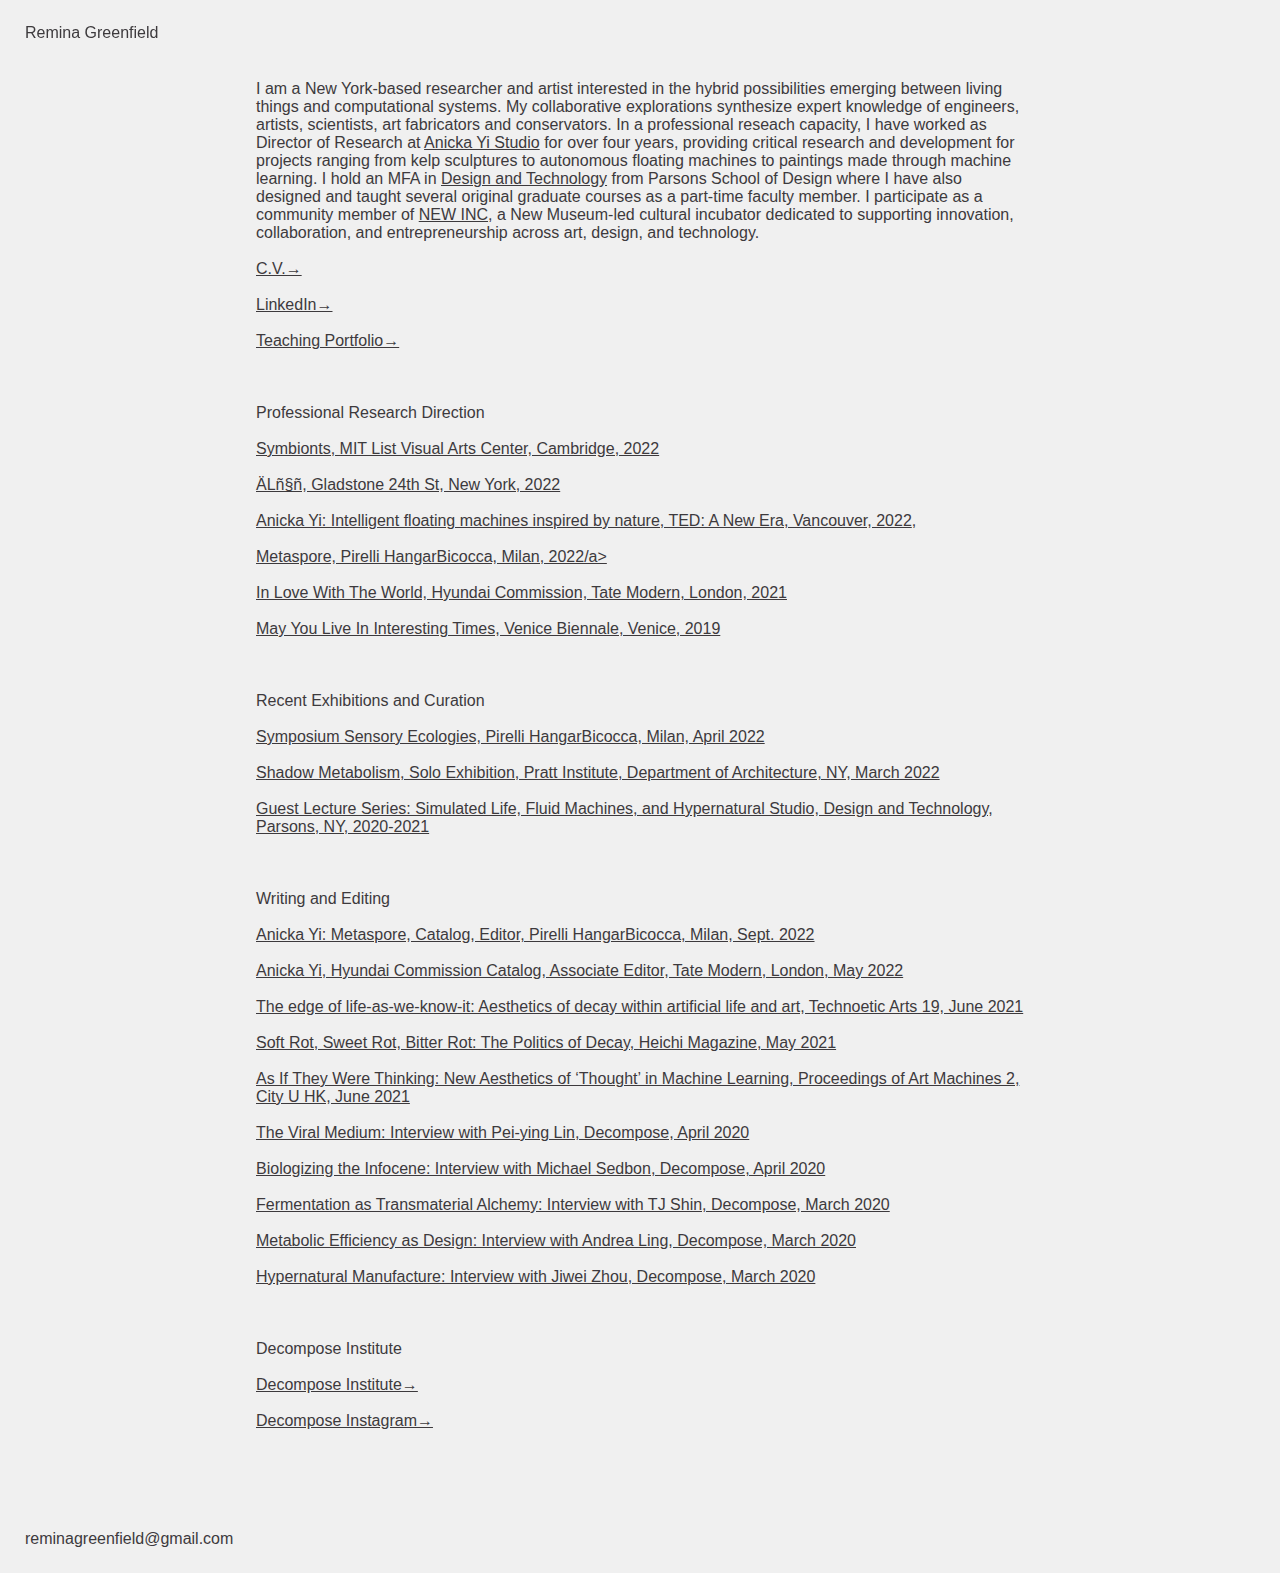
==== index.html @ 623f0298 "Update index.html" ====
<!DOCTYPE html>
<html lang="en">
<head>
    <meta charset="UTF-8">
    <meta http-equiv="X-UA-Compatible" content="IE=edge">
    <meta name="viewport" content="width=device-width, initial-scale=1.0">
    <title>Remina Greenfield</title>
    <link rel="stylesheet" href="main.css">
    <link rel="stylesheet" href="home.css">
</head>
<body>
    <!-- DESKTOP NAV-->
    <nav>
        <ul>
<!--             <li><a href="/">Remina Greenfield</a></li> -->
            <li>Remina Greenfield</li>
            <!-- <li><a href="/">Projects</a></li>
            <li><a href="/">Research</a></li>
            <li><a href="/">Teaching</a></li>
            <li><a href="/">Writing</a></li> -->
        </ul>
    </nav>
    <!-- MOBILE NAV-->
    <nav id="mobile">
        <a href="/">Remina Greenfield</a>
        <!-- <div id="mobile-nav-trigger">
            <div></div>
            <div></div>
            <div></div>
        </div>
        <ul>
            <li><a href="/">Home/About</a></li>
            <li><a href="/">Projects</a></li>
            <li><a href="/">Research</a></li>
            <li><a href="/">Teaching</a></li>
            <li><a href="/">Writing</a></li>
        </ul> -->
    </nav>
    <!-- MAIN PAGE CONTENT-->
    <main>
        <div class="spacer"></div>
        <div>
            <p>
<!--                 <img src="assets/test.png"/> -->
                I am a New York-based researcher and artist interested in the hybrid possibilities emerging between living things and computational systems.
                My collaborative explorations synthesize expert knowledge of engineers, artists, scientists, art fabricators and conservators.
                In a professional reseach capacity, I have worked as Director of Research at <a href="https://www.anickayistudio.biz/">Anicka Yi Studio</a> for over four years, 
                providing critical research and development for projects ranging from kelp sculptures to autonomous floating machines to paintings made through machine learning.
                I hold an MFA in <a href="https://www.newschool.edu/parsons/mfa-design-technology/">Design and Technology</a> from Parsons School of Design where I have also designed and taught several original graduate courses as a part-time faculty member.
                I participate as a community member of <a href="https://www.newinc.org/year-7">NEW INC</a>, a New Museum-led cultural incubator dedicated to supporting innovation, collaboration, and entrepreneurship across art, design, and technology.
                <br><br>
                <a href="https://drive.google.com/file/d/1fj8oD3O3RpC8ng7HRW1y7x3mGQUVHlrK/view?usp=sharing">C.V.→</a>
                <br><br>
                <a href="https://www.linkedin.com/in/reminagreenfield">LinkedIn→</a>
                <br><br>
                <a href="https://docs.google.com/presentation/d/1k0mfNml-UlmFWsrecyf1igrNXs5mOjM-q1LFuvQNvGc/edit?usp=sharing">Teaching Portfolio→</a>
                <br><br>
                <br><br>
                Professional Research Direction
                <br><br>
                <a href="https://listart.mit.edu/exhibitions/symbionts-contemporary-artists-biosphere">Symbionts, MIT List Visual Arts Center, Cambridge, 2022</a>
                <br><br>
                <a href="https://www.gladstonegallery.com/exhibition/10149/aln-n/installation-views">ÄLñ§ñ, Gladstone 24th St, New York, 2022</a>
                <br><br>
                <a href="https://www.ted.com/talks/anicka_yi_intelligent_floating_machines_inspired_by_nature">Anicka Yi: Intelligent floating machines inspired by nature, TED: A New Era, Vancouver, 2022</a>,
                <br><br>
                <a href="https://pirellihangarbicocca.org/en/exhibition/anicka-yi/">Metaspore, Pirelli HangarBicocca, Milan, 2022/a>
                <br><br>
                <a href="https://www.tate.org.uk/whats-on/tate-modern/hyundai-commission-anicka-yi">In Love With The World, Hyundai Commission, Tate Modern, London, 2021</a>
                <br><br>
                <a href="https://www.labiennale.org/en/art/2019/partecipants/anicka-yi">May You Live In Interesting Times, Venice Biennale, Venice, 2019</a>
                <br><br>
                <br><br>
                Recent Exhibitions and Curation
                <br><br>
                <a href="https://pirellihangarbicocca.org/en/event/symposium-sensory-ecologies/">Symposium Sensory Ecologies, Pirelli HangarBicocca, Milan, April 2022</a>
                <br><br>
                <a href="https://architecture.pratt.edu/articles/decompose-shadowmeta-mar22">Shadow Metabolism, Solo Exhibition, Pratt Institute, Department of Architecture, NY, March 2022</a>
                <br><br>
                <a href="https://decompose.institute/EVENTS">Guest Lecture Series: Simulated Life, Fluid Machines, and Hypernatural Studio, Design and Technology, Parsons, NY, 2020-2021</a>
                <br><br>
                <br><br>
                Writing and Editing
                <br><br>
                <a href="https://pirellihangarbicocca.org/en/product/anicka-yi-metaspore/">Anicka Yi: Metaspore, Catalog, Editor, Pirelli HangarBicocca, Milan, Sept. 2022</a>
                <br><br>    
                <a href="https://shop.tate.org.uk/hyundai-commission-2021-anicka-yi/26145.html?cgid=books-view-all">Anicka Yi, Hyundai Commission Catalog, Associate Editor, Tate Modern, London, May 2022</a>
                <br><br>
                <a href="https://drive.google.com/file/d/1HU5JImMCTk8IbO4VjqUMn18c7x_K1qLc/view?usp=sharing">The edge of life-as-we-know-it: Aesthetics of decay within artificial life and art, Technoetic Arts 19, June 2021</a>
                <br><br>
                <a href="http://www.heichimagazine.org/en/articles/627/soft-rot-sweet-rot-bitter-rot-the-politics-of-decay">Soft Rot, Sweet Rot, Bitter Rot: The Politics of Decay, Heichi Magazine, May 2021</a>
                <br><br>
                <a href="https://drive.google.com/file/d/1PDWylxXUHdJ53i1Hz44zgKEFiGNneuW0/view?usp=sharing">As If They Were Thinking: New Aesthetics of ‘Thought’ in Machine Learning, Proceedings of Art Machines 2, City U HK, June 2021</a>
                <br><br>
                <a href="https://decompose.institute/Pei-Ying-Lin-The-Viral-Medium">The Viral Medium: Interview with Pei-ying Lin, Decompose, April 2020</a>
                <br><br>
                <a href="https://decompose.institute/Michael-Sedbon-Biologizing-the-Infocene">Biologizing the Infocene: Interview with Michael Sedbon, Decompose, April 2020</a>
                <br><br>
                <a href="https://decompose.institute/Tiffany-Jaeyeon-Shin-Fermentation-as-Transmaterial-Alchemy">Fermentation as Transmaterial Alchemy: Interview with TJ Shin, Decompose, March 2020</a>
                <br><br>
                <a href="https://decompose.institute/Andrea-Ling-Metabolic-Efficiency-as-Design">Metabolic Efficiency as Design: Interview with Andrea Ling, Decompose, March 2020</a>
                <br><br>
                <a href="https://decompose.institute/Jiwei-Zhou-Hypernatural-Manufacture">Hypernatural Manufacture: Interview with Jiwei Zhou, Decompose, March 2020</a>
                <br><br>
                <br><br>    
                Decompose Institute
                <br><br>
                <a href="https://decompose.institute/">Decompose Institute→</a>
                <br><br>
                <a href="https://www.instagram.com/decompose.institute/">Decompose Instagram→</a> <br>
<!--                 <img src="assets/test.png"/>  -->     
            </p> 
            <div class="two-column">
<!--                 <img src="assets/test.png"/>  -->
<!--                 <img src="assets/test.png"/>  -->
            </div>     
        </div>
    </main>
    <!-- FOOTER -->
    <footer>reminagreenfield@gmail.com</footer>
    <!-- JAVASCRIPT FOR MOBILE NAV -->
    <script>
        document.getElementById("mobile-nav-trigger").addEventListener("click", function(){
            if(this.closest("#mobile").classList.contains('open')){
                this.closest("#mobile").classList.remove('open');
            }else{
                this.closest("#mobile").classList.add('open');
            }
        })
    </script>
</body>
</html>
---- main.css ----
body{
    margin:0;
    font-family:Verdana, Geneva, Tahoma, sans-serif;
    background-color: #F0F0F0;
    color: #3D3A3D;
    font-size: 16px;
}

a:link, a,a:visited{
    color:inherit
}
a:hover{
    font-style: italic;
}

/* Navigation */

nav{
    position: fixed;
    display: block;
    top:0;
    left:0;
    padding: 8px 25px;
    width: 15%;
}
nav ul{
    padding-left:0;
    list-style:none;
}
nav a{
    color:inherit;
    text-decoration: none;
}
nav li.em{
    font-style: italic;
}
nav li{
    margin-bottom:10px;
}
nav li:first-child{
    margin-bottom:35px;
}
nav#mobile{
    display: none;
}
/* footer */
footer{
    margin-top:100px;
    margin-left:25px;
    margin-bottom:25px;
    width:15%;
}
/* Content */

main{
    display: flex;
    min-height:calc(100vh - 250px);
    margin:0;
    width: 100%;
    margin-top:80px;
}
main > div:first-child{
    flex-basis: 15%; 
}

main > div:nth-child(2){
    flex-basis: 15%;
}
main > div:nth-child(2) ul{
    padding:0;
    list-style: none;
    margin:0;
}
main > div:nth-child(2) ul li{ 
    margin-bottom:10px;
}
main > div:last-child{
    padding-right: 25px;
    padding-left:25px;
    flex-basis: 70%;
    padding-left:5%;
}
main > div > *:first-child{
    margin-top:0;
}

img{
    width: 100%;
    margin: 0;
    margin-top:25px;
}
p{
    margin-top:25px;
    margin-bottom:0;
}

.two-column{
    display: flex;   
    justify-content: space-between;
}
.two-column > *{
    width: calc(50% - 25px);
}

/*************************/
/* MOBILE/TABLET STYLING */
/*************************/
@keyframes mold {
    0%{
        transform:scale(1);
    }
    50%{
        transform:scale(1.2);
    }
    100%{
        transform:scale(1);
    }
}

@media(max-width:900px){
    body{
        font-size: 18px;
    }
    main{
        flex-direction: column;
        margin-top:50px;
    }
    main > div{
        margin:0 10px;
    }
    main > div:last-child{
        padding:0;
    }
    /* Navigation */
    nav{
        display: none;
    }
    nav#mobile{
        display: flex;
        background-color: #f0f0f0;
        padding: 10px 10px;
        width: calc(100% - 0px);
        justify-content: space-between;
    }
    nav#mobile ul{
        display: none;
    }
    #mobile-nav-trigger{
        position: relative;
        z-index: 9;
    }
    #mobile-nav-trigger >div{
        position: absolute;
        width: 35px;
        animation-duration: 2.8s;
        mix-blend-mode: lighten;
        animation-name: mold;
        animation-iteration-count: infinite;
        height:35px;
        background-color: #f0f0f0;
        border:1px solid #3D3A3D;
        border-radius: 100%;
        z-index: 9;

    }
    
    #mobile-nav-trigger >div:first-child{
        top: 8px;
        left:15px;
        width: 30px;
        animation-duration: 3s;
        height:30px;
    }
    #mobile-nav-trigger >div:last-child{
        top: -5px;
        left:24px;
        width: 20px;
        height:20px;
        animation-duration: 3.5s;
    }
    nav#mobile.open ul{
        display: block;
        position: fixed;
        left:0;
        width: 100%;
        padding-top: 50px;
        padding-left:25px;
        padding-bottom:25px;
        background-color: #f0f0f0;
    }
    nav#mobile.open ul li, nav#mobile.open ul li:first-child{
        margin-bottom: 20px;
    }
    /* MAIN CONTENT */
    img{
        margin-top:10px;
    }

    .two-column > *{
        width: calc(50% - 10px);
    }
    /* FOOTER */
    footer{
        margin-left:10px;
        margin-bottom:10px;
    }
}
---- home.css ----
main > div:last-child{
    flex-basis: 60%;
}
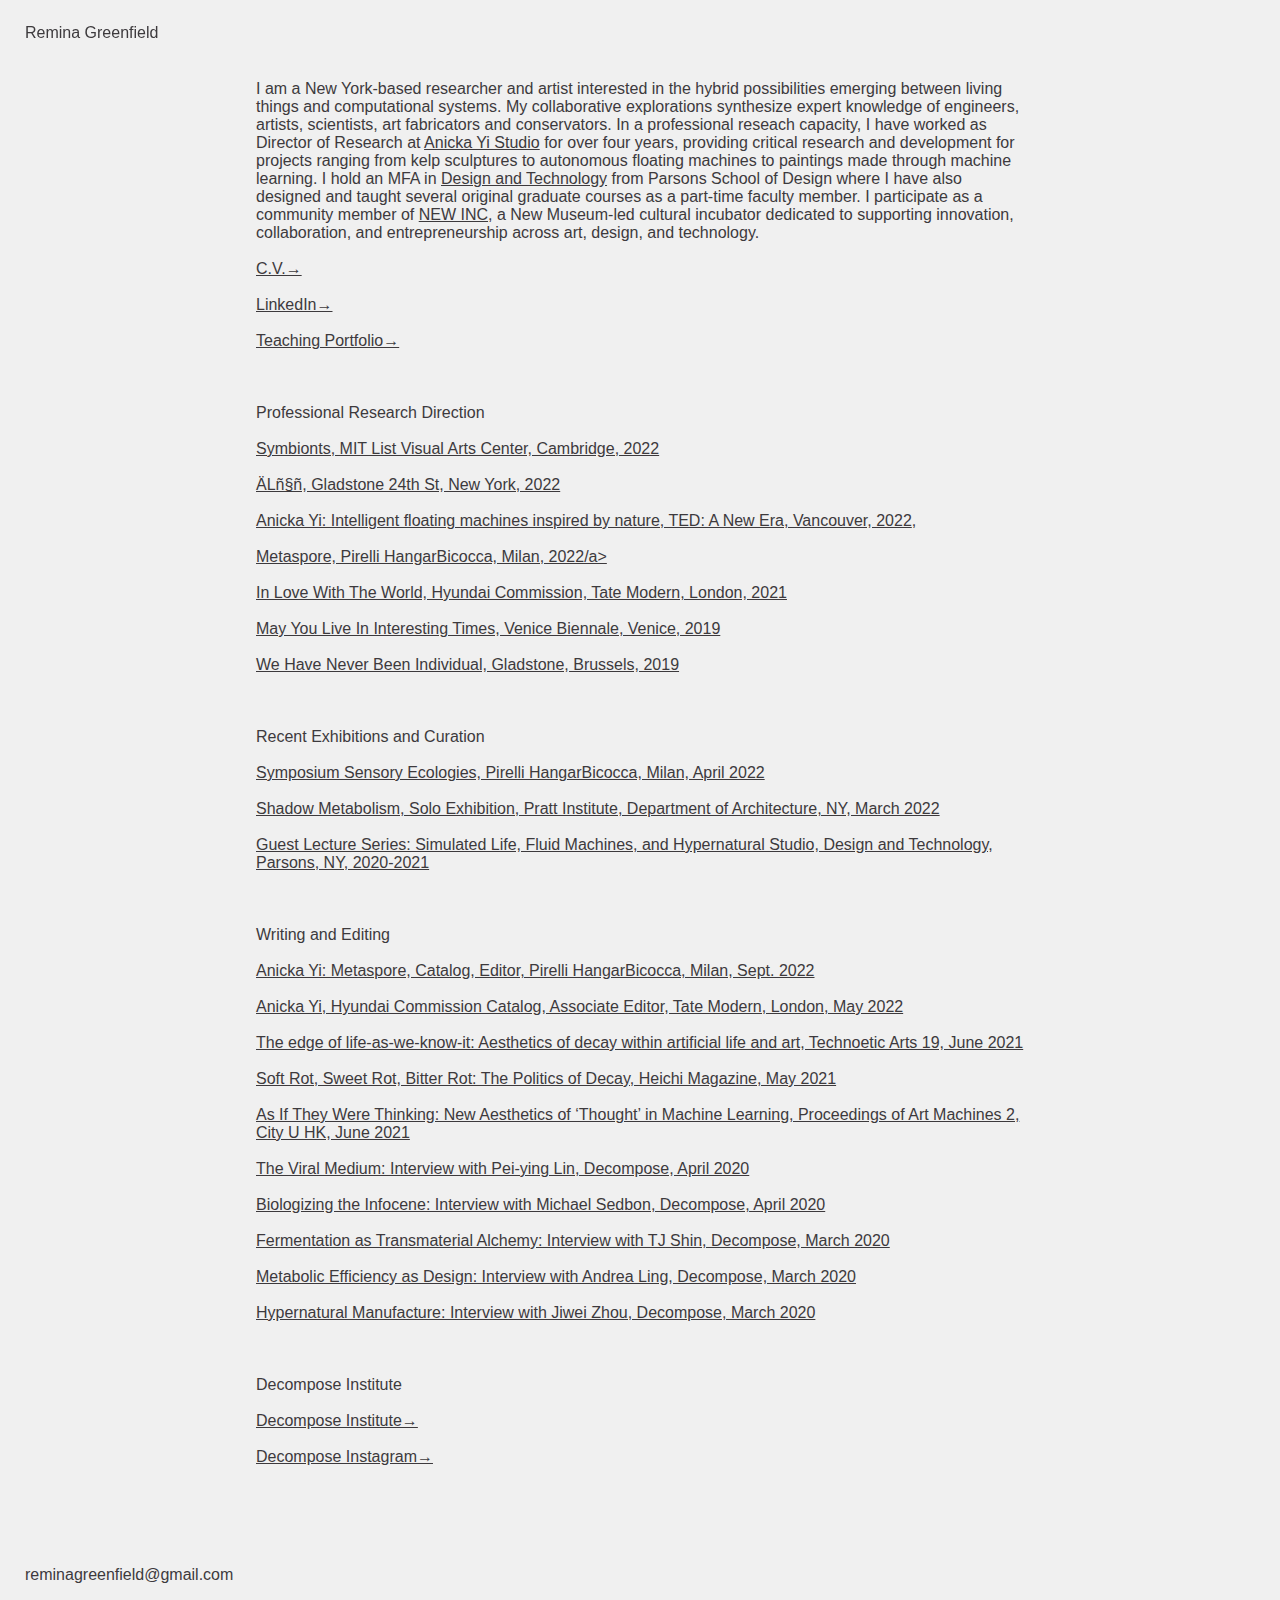
==== commit e94bae5b: "Update index.html" ====
--- a/index.html
+++ b/index.html
@@ -70,6 +70,8 @@
                 <br><br>
                 <a href="https://www.labiennale.org/en/art/2019/partecipants/anicka-yi">May You Live In Interesting Times, Venice Biennale, Venice, 2019</a>
                 <br><br>
+                <a href="https://www.gladstonegallery.com/exhibition/320/we-have-never-been-individual/installation-views">We Have Never Been Individual, Gladstone, Brussels, 2019</a>    
+                <br><br>
                 <br><br>
                 Recent Exhibitions and Curation
                 <br><br>
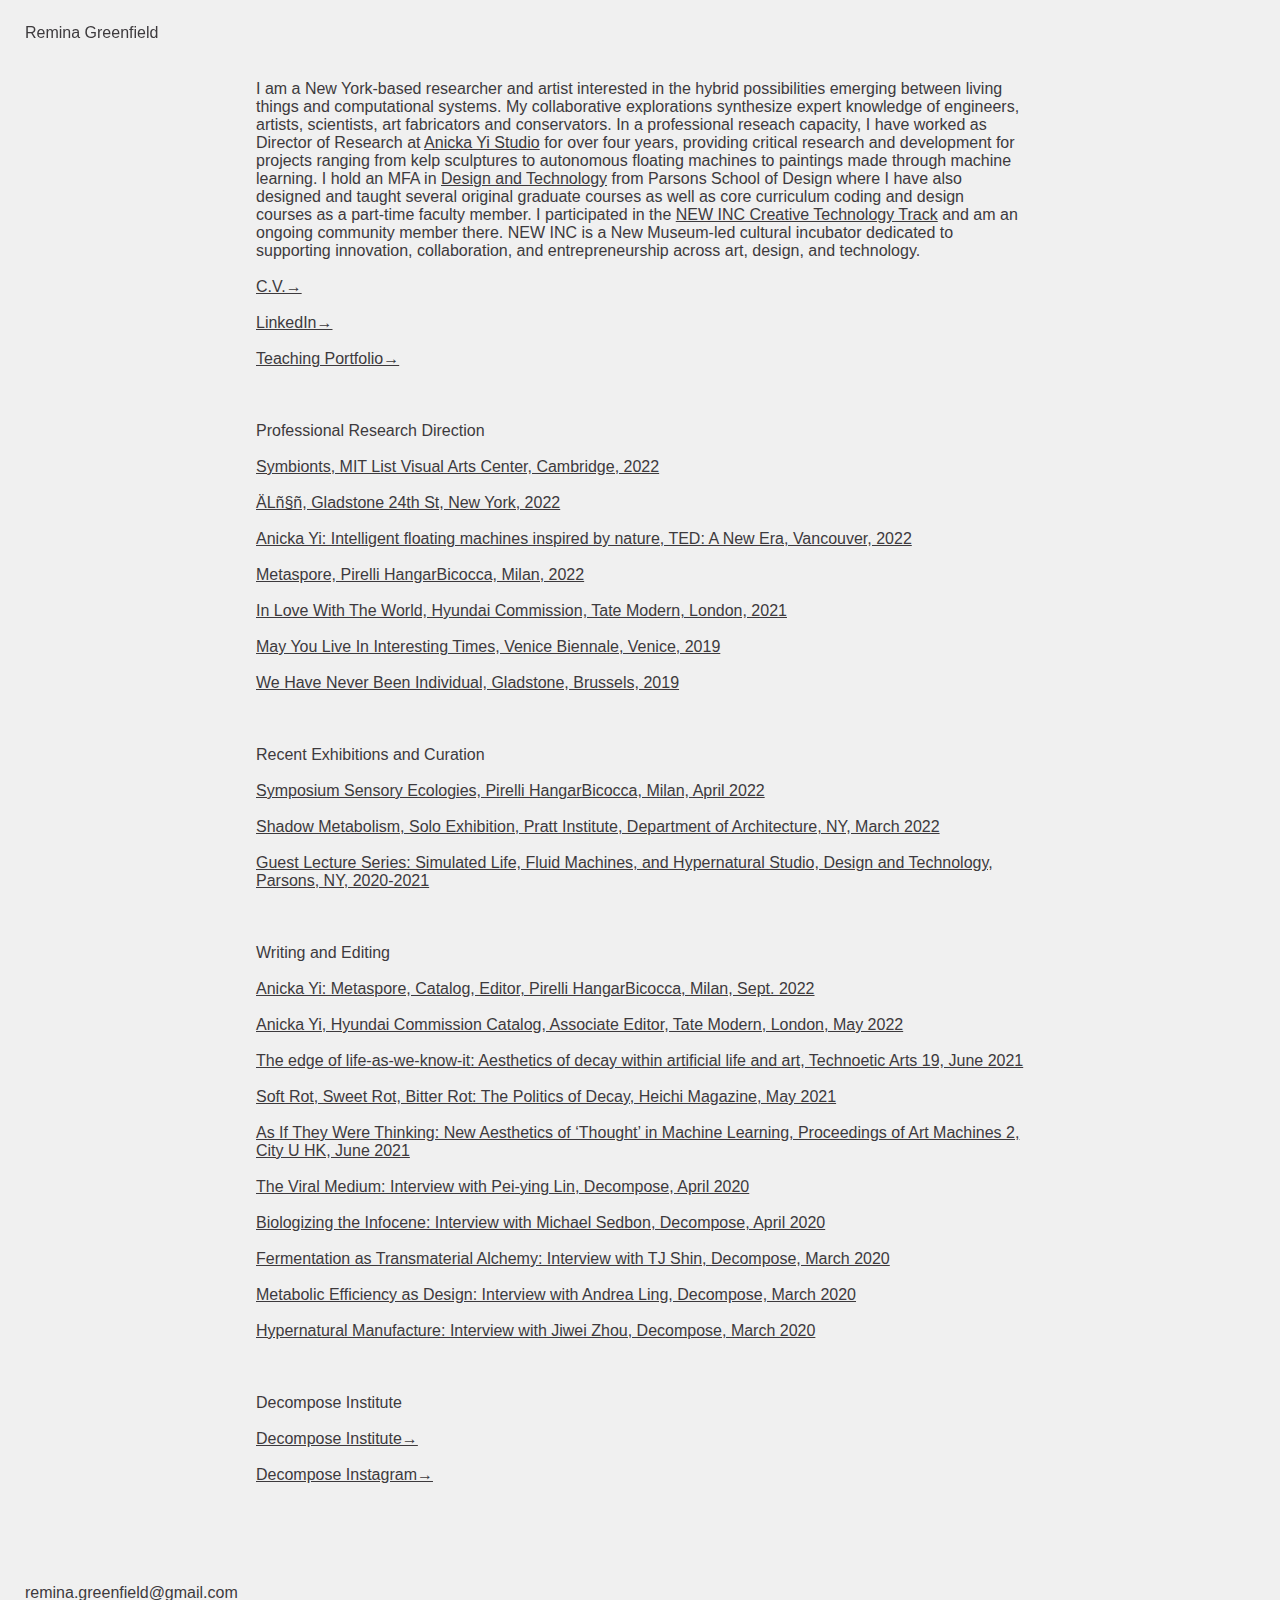
==== commit a642e970: "Fix anchor tag" ====
--- a/index.html
+++ b/index.html
@@ -8,7 +8,7 @@
     <link rel="stylesheet" href="main.css">
     <link rel="stylesheet" href="home.css">
 </head>
-<body>
+<body id="home">
     <!-- DESKTOP NAV-->
     <nav>
         <ul>
@@ -21,6 +21,7 @@
         </ul>
     </nav>
     <!-- MOBILE NAV-->
+
     <nav id="mobile">
         <a href="/">Remina Greenfield</a>
         <!-- <div id="mobile-nav-trigger">
@@ -46,8 +47,8 @@
                 My collaborative explorations synthesize expert knowledge of engineers, artists, scientists, art fabricators and conservators.
                 In a professional reseach capacity, I have worked as Director of Research at <a href="https://www.anickayistudio.biz/">Anicka Yi Studio</a> for over four years, 
                 providing critical research and development for projects ranging from kelp sculptures to autonomous floating machines to paintings made through machine learning.
-                I hold an MFA in <a href="https://www.newschool.edu/parsons/mfa-design-technology/">Design and Technology</a> from Parsons School of Design where I have also designed and taught several original graduate courses as a part-time faculty member.
-                I participate as a community member of <a href="https://www.newinc.org/year-7">NEW INC</a>, a New Museum-led cultural incubator dedicated to supporting innovation, collaboration, and entrepreneurship across art, design, and technology.
+                I hold an MFA in <a href="https://www.newschool.edu/parsons/mfa-design-technology/">Design and Technology</a> from Parsons School of Design where I have also designed and taught several original graduate courses as well as core curriculum coding and design courses as a part-time faculty member.
+                I participated in the <a href="https://www.newinc.org/year-7">NEW INC Creative Technology Track</a> and am an ongoing community member there. NEW INC is a New Museum-led cultural incubator dedicated to supporting innovation, collaboration, and entrepreneurship across art, design, and technology.
                 <br><br>
                 <a href="https://drive.google.com/file/d/1fj8oD3O3RpC8ng7HRW1y7x3mGQUVHlrK/view?usp=sharing">C.V.→</a>
                 <br><br>
@@ -62,9 +63,9 @@
                 <br><br>
                 <a href="https://www.gladstonegallery.com/exhibition/10149/aln-n/installation-views">ÄLñ§ñ, Gladstone 24th St, New York, 2022</a>
                 <br><br>
-                <a href="https://www.ted.com/talks/anicka_yi_intelligent_floating_machines_inspired_by_nature">Anicka Yi: Intelligent floating machines inspired by nature, TED: A New Era, Vancouver, 2022</a>,
+                <a href="https://www.ted.com/talks/anicka_yi_intelligent_floating_machines_inspired_by_nature">Anicka Yi: Intelligent floating machines inspired by nature, TED: A New Era, Vancouver, 2022</a>
                 <br><br>
-                <a href="https://pirellihangarbicocca.org/en/exhibition/anicka-yi/">Metaspore, Pirelli HangarBicocca, Milan, 2022/a>
+                <a href="https://pirellihangarbicocca.org/en/exhibition/anicka-yi/">Metaspore, Pirelli HangarBicocca, Milan, 2022</a>
                 <br><br>
                 <a href="https://www.tate.org.uk/whats-on/tate-modern/hyundai-commission-anicka-yi">In Love With The World, Hyundai Commission, Tate Modern, London, 2021</a>
                 <br><br>
@@ -119,16 +120,14 @@
         </div>
     </main>
     <!-- FOOTER -->
-    <footer>reminagreenfield@gmail.com</footer>
-    <!-- JAVASCRIPT FOR MOBILE NAV -->
-    <script>
-        document.getElementById("mobile-nav-trigger").addEventListener("click", function(){
-            if(this.closest("#mobile").classList.contains('open')){
-                this.closest("#mobile").classList.remove('open');
-            }else{
-                this.closest("#mobile").classList.add('open');
-            }
-        })
-    </script>
+    <footer>remina.greenfield@gmail.com</footer>
+    <!-- mold container -->
+    <div id="petri"></div>
+     <!-- JAVASCRIPT FOR MOBILE NAV -->
+     <script src="./nav.js"></script>
+     <!-- P5 LIBRARY -->
+     <script src="./p5.min.js"></script>
+     <!-- MOLD -->
+     <script src="./mold.js"></script>
 </body>
 </html>
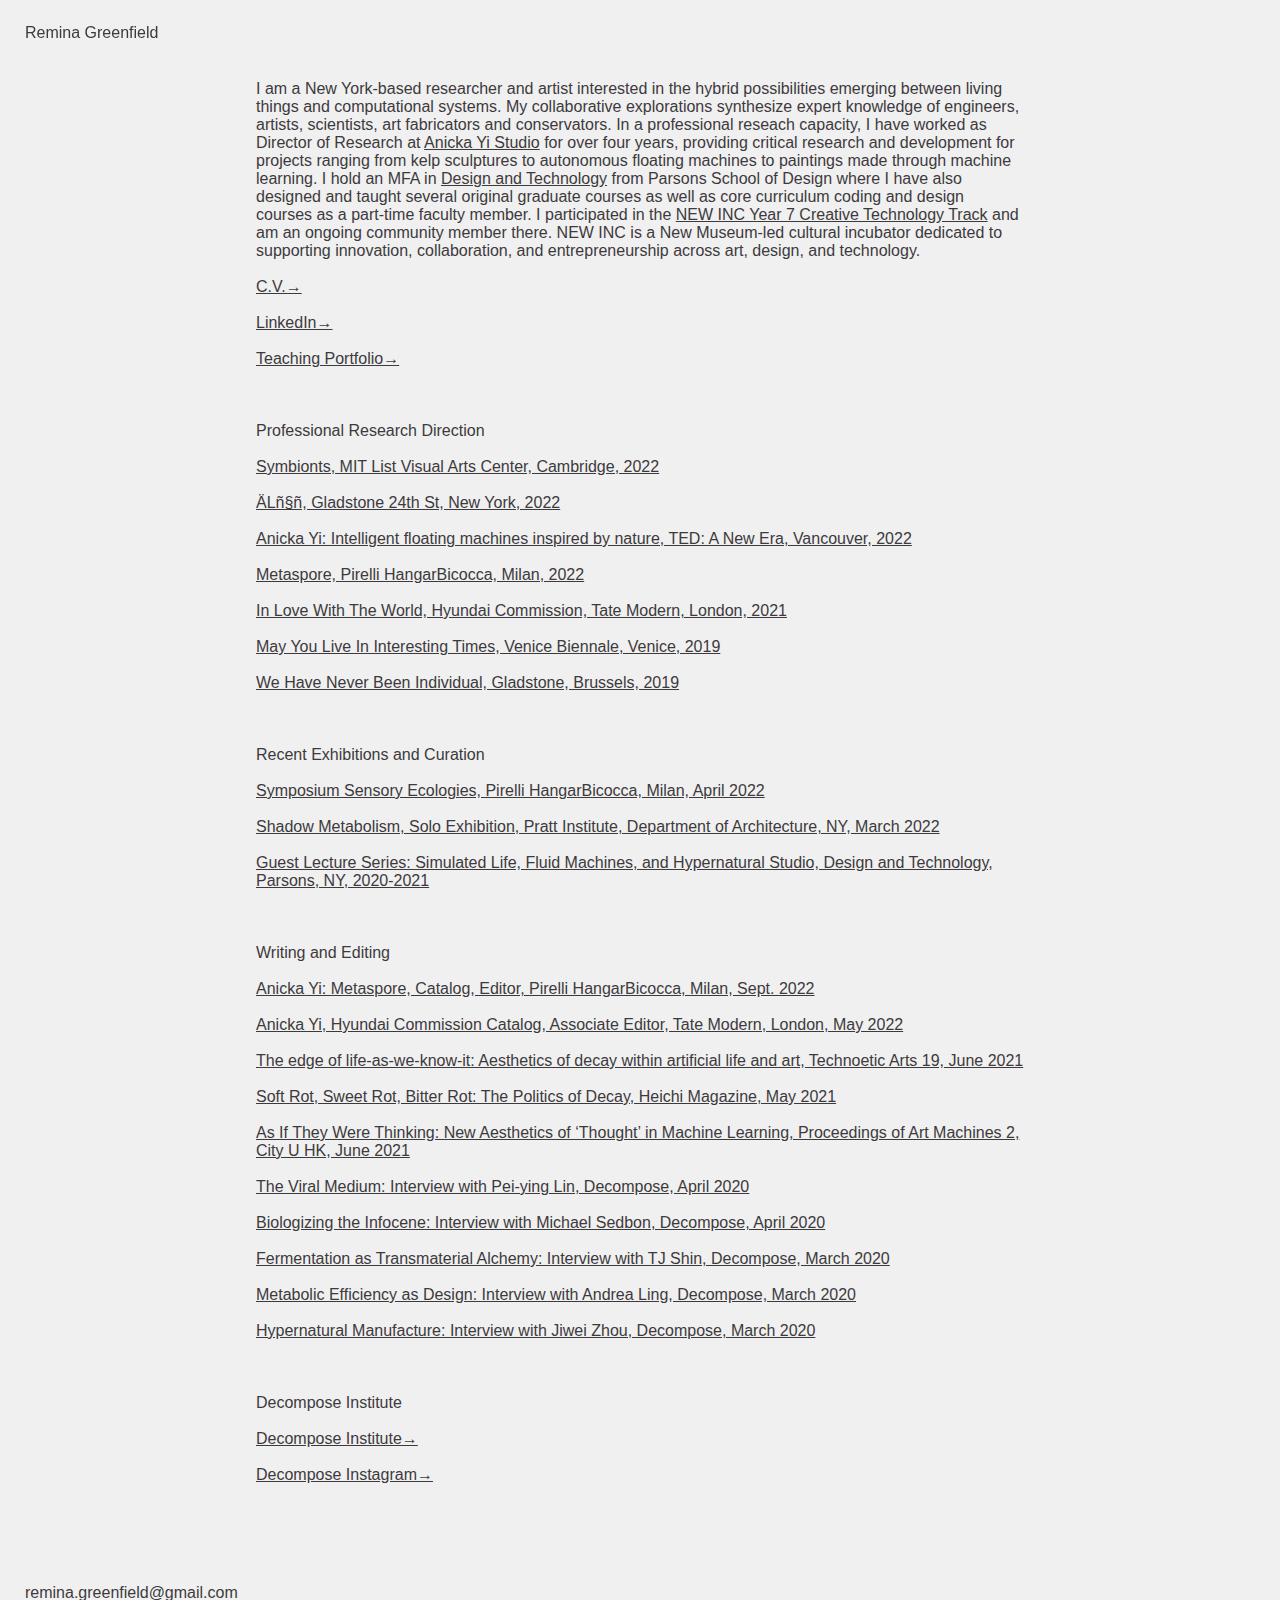
==== commit 2fca72de: "Update index.html" ====
--- a/index.html
+++ b/index.html
@@ -48,7 +48,7 @@
                 In a professional reseach capacity, I have worked as Director of Research at <a href="https://www.anickayistudio.biz/">Anicka Yi Studio</a> for over four years, 
                 providing critical research and development for projects ranging from kelp sculptures to autonomous floating machines to paintings made through machine learning.
                 I hold an MFA in <a href="https://www.newschool.edu/parsons/mfa-design-technology/">Design and Technology</a> from Parsons School of Design where I have also designed and taught several original graduate courses as well as core curriculum coding and design courses as a part-time faculty member.
-                I participated in the <a href="https://www.newinc.org/year-7">NEW INC Creative Technology Track</a> and am an ongoing community member there. NEW INC is a New Museum-led cultural incubator dedicated to supporting innovation, collaboration, and entrepreneurship across art, design, and technology.
+                I participated in the <a href="https://www.newinc.org/year-7">NEW INC Year 7 Creative Technology Track</a> and am an ongoing community member there. NEW INC is a New Museum-led cultural incubator dedicated to supporting innovation, collaboration, and entrepreneurship across art, design, and technology.
                 <br><br>
                 <a href="https://drive.google.com/file/d/1fj8oD3O3RpC8ng7HRW1y7x3mGQUVHlrK/view?usp=sharing">C.V.→</a>
                 <br><br>
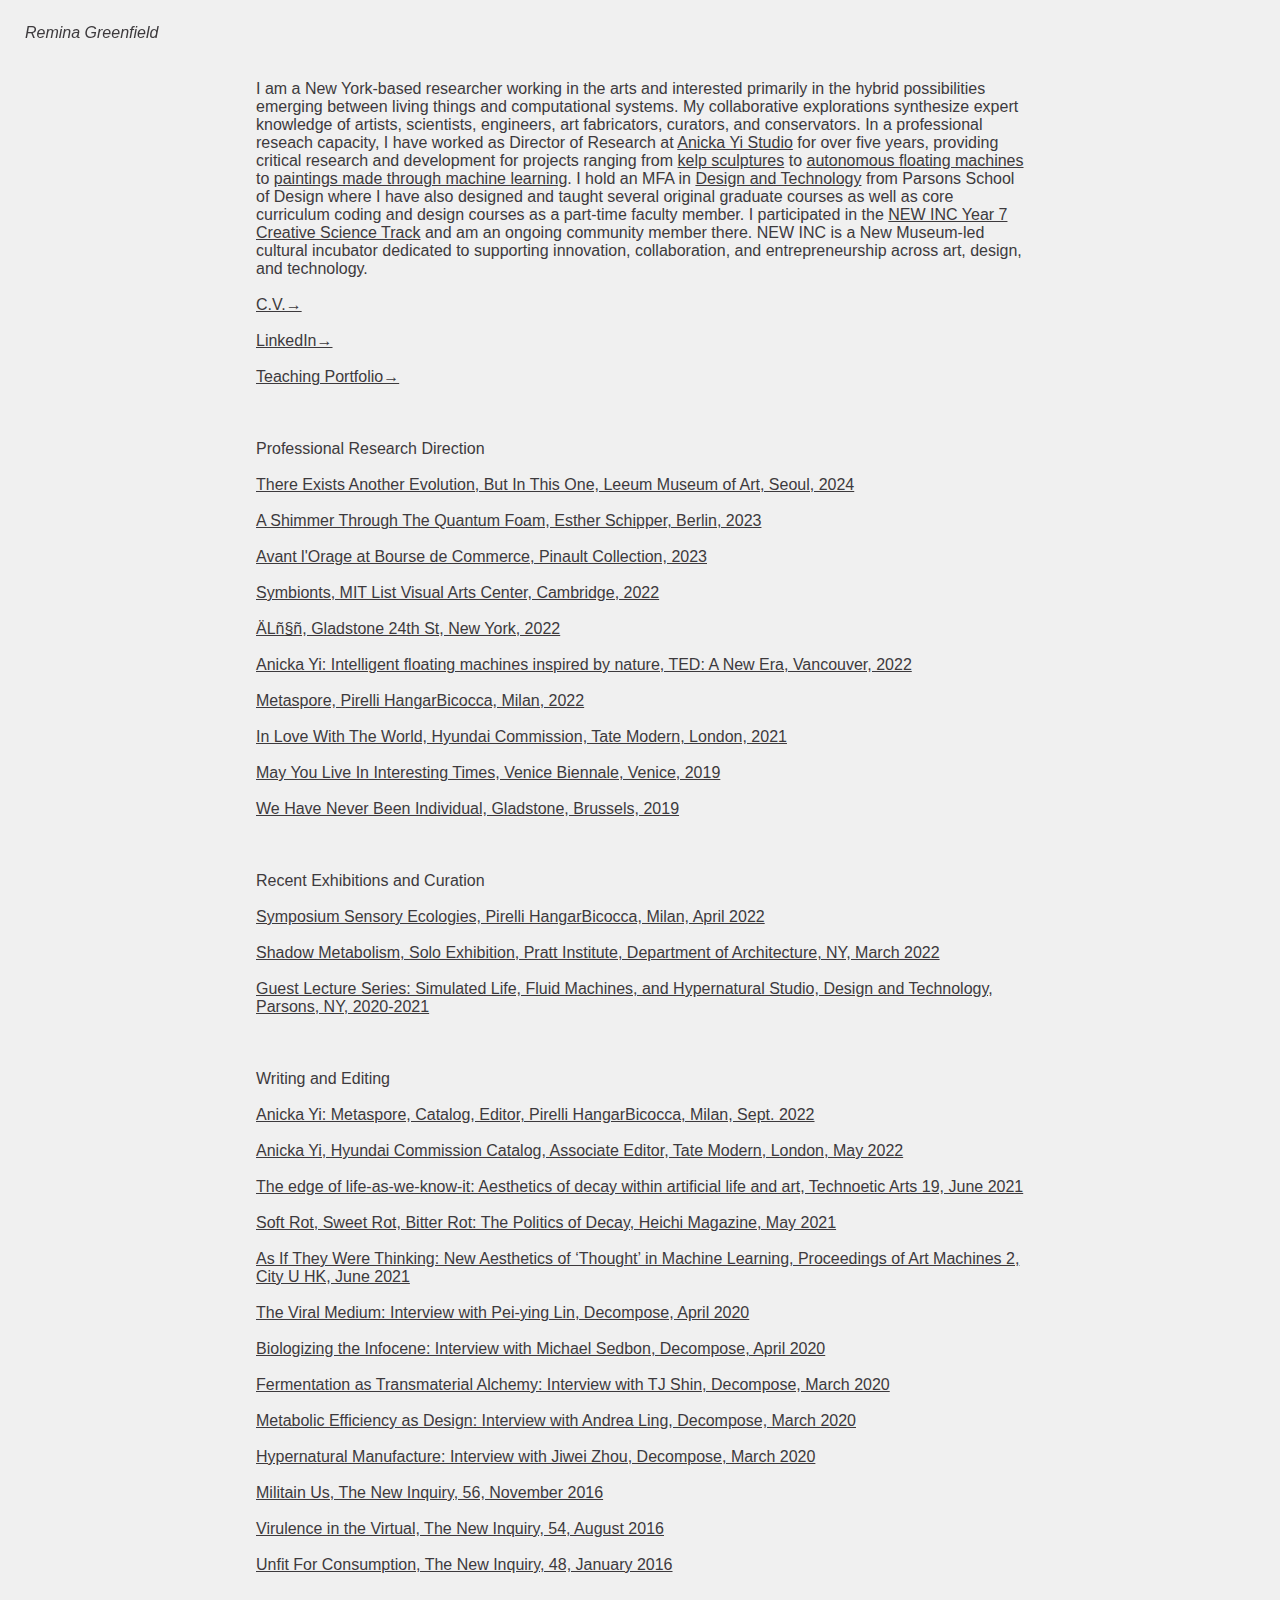
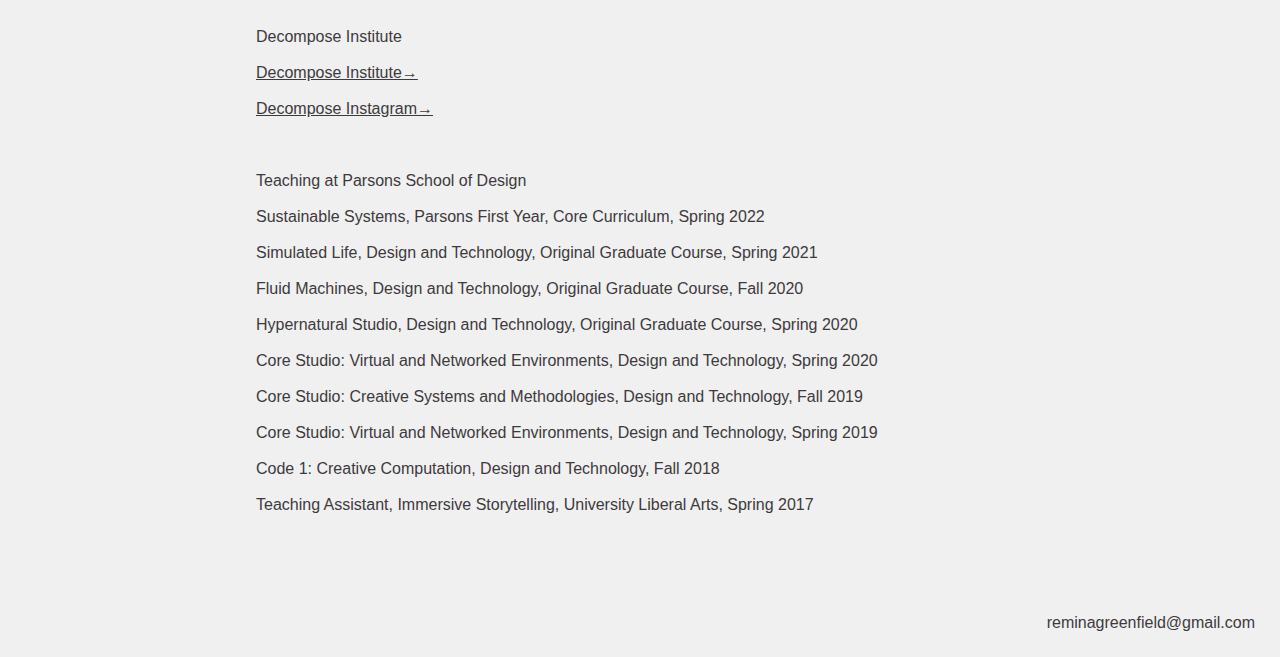
==== commit d7f56676: "Fix spacing on index" ====
--- a/index.html
+++ b/index.html
@@ -6,14 +6,13 @@
     <meta name="viewport" content="width=device-width, initial-scale=1.0">
     <title>Remina Greenfield</title>
     <link rel="stylesheet" href="main.css">
-    <link rel="stylesheet" href="home.css">
 </head>
 <body id="home">
     <!-- DESKTOP NAV-->
     <nav>
         <ul>
 <!--             <li><a href="/">Remina Greenfield</a></li> -->
-            <li>Remina Greenfield</li>
+            <li class="em">Remina Greenfield</li>
             <!-- <li><a href="/">Projects</a></li>
             <li><a href="/">Research</a></li>
             <li><a href="/">Teaching</a></li>
@@ -43,12 +42,12 @@
         <div>
             <p>
 <!--                 <img src="assets/test.png"/> -->
-                I am a New York-based researcher and artist interested in the hybrid possibilities emerging between living things and computational systems.
-                My collaborative explorations synthesize expert knowledge of engineers, artists, scientists, art fabricators and conservators.
-                In a professional reseach capacity, I have worked as Director of Research at <a href="https://www.anickayistudio.biz/">Anicka Yi Studio</a> for over four years, 
-                providing critical research and development for projects ranging from kelp sculptures to autonomous floating machines to paintings made through machine learning.
+                I am a New York-based researcher working in the arts and interested primarily in the hybrid possibilities emerging between living things and computational systems.
+                My collaborative explorations synthesize expert knowledge of artists, scientists, engineers, art fabricators, curators, and conservators.
+                In a professional reseach capacity, I have worked as Director of Research at <a href="https://www.anickayistudio.biz/">Anicka Yi Studio</a> for over five years, 
+                providing critical research and development for projects ranging from <a href="https://www.labiennale.org/en/art/2019/partecipants/anicka-yi">kelp sculptures</a> to <a href="https://www.tate.org.uk/whats-on/tate-modern/hyundai-commission-anicka-yi">autonomous floating machines</a> to <a href="https://www.gladstonegallery.com/exhibition/10149/aln-n/installation-views">paintings made through machine learning</a>.
                 I hold an MFA in <a href="https://www.newschool.edu/parsons/mfa-design-technology/">Design and Technology</a> from Parsons School of Design where I have also designed and taught several original graduate courses as well as core curriculum coding and design courses as a part-time faculty member.
-                I participated in the <a href="https://www.newinc.org/year-7">NEW INC Year 7 Creative Technology Track</a> and am an ongoing community member there. NEW INC is a New Museum-led cultural incubator dedicated to supporting innovation, collaboration, and entrepreneurship across art, design, and technology.
+                I participated in the <a href="https://www.newinc.org/year-7">NEW INC Year 7 Creative Science Track</a> and am an ongoing community member there. NEW INC is a New Museum-led cultural incubator dedicated to supporting innovation, collaboration, and entrepreneurship across art, design, and technology.
                 <br><br>
                 <a href="https://drive.google.com/file/d/1fj8oD3O3RpC8ng7HRW1y7x3mGQUVHlrK/view?usp=sharing">C.V.→</a>
                 <br><br>
@@ -58,6 +57,12 @@
                 <br><br>
                 <br><br>
                 Professional Research Direction
+                <br><br>
+                <a href="https://www.youtube.com/watch?v=0Fjt8I14xeI&t=1s&ab_channel=%EB%A6%AC%EC%9B%80%EB%AF%B8%EC%88%A0%EA%B4%80">There Exists Another Evolution, But In This One, Leeum Museum of Art, Seoul, 2024</a>
+                <br><br>
+                <a href="https://www.estherschipper.com/exhibitions/1221-a-shimmer-through-the-quantum-foam-anicka-yi/">A Shimmer Through The Quantum Foam, Esther Schipper, Berlin, 2023</a>
+                <br><br>
+                <a href="https://www.pinaultcollection.com/en/boursedecommerce/avant-lorage">Avant l'Orage at Bourse de Commerce, Pinault Collection, 2023</a>
                 <br><br>
                 <a href="https://listart.mit.edu/exhibitions/symbionts-contemporary-artists-biosphere">Symbionts, MIT List Visual Arts Center, Cambridge, 2022</a>
                 <br><br>
@@ -105,12 +110,39 @@
                 <br><br>
                 <a href="https://decompose.institute/Jiwei-Zhou-Hypernatural-Manufacture">Hypernatural Manufacture: Interview with Jiwei Zhou, Decompose, March 2020</a>
                 <br><br>
-                <br><br>    
+                <a href="https://thenewinquiry.com/militain-us/">Militain Us, The New Inquiry, 56, November 2016</a>
+                <br><br>
+                <a href="https://thenewinquiry.com/virulence-in-the-virtual/">Virulence in the Virtual, The New Inquiry, 54, August 2016</a>
+                <br><br>
+                <a href="https://thenewinquiry.com/unfit-for-consumption/">Unfit For Consumption, The New Inquiry, 48, January 2016</a>
+                <br><br>
+                <br><br>
                 Decompose Institute
                 <br><br>
                 <a href="https://decompose.institute/">Decompose Institute→</a>
                 <br><br>
-                <a href="https://www.instagram.com/decompose.institute/">Decompose Instagram→</a> <br>
+                <a href="https://www.instagram.com/decompose.institute/">Decompose Instagram→</a>
+                <br><br>
+                <br><br>
+                Teaching at Parsons School of Design
+                <br><br>
+                Sustainable Systems, Parsons First Year, Core Curriculum, Spring 2022
+                <br><br>
+                Simulated Life, Design and Technology, Original Graduate Course, Spring 2021
+                <br><br>
+                Fluid Machines, Design and Technology, Original Graduate Course, Fall 2020
+                <br><br>
+                Hypernatural Studio, Design and Technology, Original Graduate Course, Spring 2020
+                <br><br>
+                Core Studio: Virtual and Networked Environments, Design and Technology, Spring 2020
+                <br><br>
+                Core Studio: Creative Systems and Methodologies, Design and Technology, Fall 2019
+                <br><br>
+                Core Studio: Virtual and Networked Environments, Design and Technology, Spring 2019
+                <br><br>
+                Code 1: Creative Computation, Design and Technology, Fall 2018
+                <br><br>
+                Teaching Assistant, Immersive Storytelling, University Liberal Arts, Spring 2017
 <!--                 <img src="assets/test.png"/>  -->     
             </p> 
             <div class="two-column">
@@ -120,7 +152,7 @@
         </div>
     </main>
     <!-- FOOTER -->
-    <footer>remina.greenfield@gmail.com</footer>
+    <footer>reminagreenfield@gmail.com</footer>
     <!-- mold container -->
     <div id="petri"></div>
      <!-- JAVASCRIPT FOR MOBILE NAV -->
--- a/main.css
+++ b/main.css
@@ -1,3 +1,6 @@
+
+
+
 body{
     margin:0;
     font-family:Verdana, Geneva, Tahoma, sans-serif;
@@ -12,7 +15,9 @@
 a:hover{
     font-style: italic;
 }
-
+h1,h2,h3,h4{
+    font-weight: normal;
+}
 /* Navigation */
 
 nav{
@@ -21,7 +26,8 @@
     top:0;
     left:0;
     padding: 8px 25px;
-    width: 15%;
+    padding-right:0;
+    width: auto;
 }
 nav ul{
     padding-left:0;
@@ -31,7 +37,7 @@
     color:inherit;
     text-decoration: none;
 }
-nav li.em{
+nav li.em, li.on{
     font-style: italic;
 }
 nav li{
@@ -46,9 +52,10 @@
 /* footer */
 footer{
     margin-top:100px;
-    margin-left:25px;
+    padding-right:25px;
     margin-bottom:25px;
-    width:15%;
+    width:calc(100% - 25px);
+    text-align: right;
 }
 /* Content */
 
@@ -59,6 +66,9 @@
     width: 100%;
     margin-top:80px;
 }
+#home main > div:last-child{
+    flex-basis: 60%;
+}
 main > div:first-child{
     flex-basis: 15%; 
 }
@@ -70,9 +80,19 @@
     padding:0;
     list-style: none;
     margin:0;
+    position: fixed;
+    max-width: 15%;
 }
 main > div:nth-child(2) ul li{ 
     margin-bottom:10px;
+    cursor: pointer;
+}
+main > div:nth-child(2) ul li a{
+    color:inherit;
+    text-decoration: none;
+}
+main > div:nth-child(2) ul li:hover{
+    font-style: italic;
 }
 main > div:last-child{
     padding-right: 25px;
@@ -100,6 +120,64 @@
 }
 .two-column > *{
     width: calc(50% - 25px);
+}
+/* COLOR CHANGES FOR SUB-PAGES */
+/*
+COLORS:
+Projects Green #838027
+Research Pink #B54842
+Teaching Orange #E85726
+Writing Purple #481A62
+Yellow #F2B770
+*/
+nav li:nth-child(2):hover{
+    color: #838027;
+}
+nav li:nth-child(3):hover{
+    color: #B54842;
+}
+nav li:nth-child(4):hover{
+    color: #E85726;
+}
+nav li:nth-child(5):hover{
+    color: #481A62;
+}
+
+#projects nav li.em,#projects main > div > ul li.on,#projects main > div > h1:first-child, #projects main > div > ul li:hover{
+    color: #838027;
+}
+#research nav li.em,#research main > div > ul li.on,#research main > div > h1:first-child, #research main > div > ul li:hover{
+    color: #B54842;
+}
+#teaching nav li.em,#teaching main > div > ul li.on,#teaching main > div > h1:first-child, #teaching main > div > ul li:hover{
+    color: #E85726;
+}
+#writing nav li.em,#writing main > div > ul li.on,#writing main > div > h1:first-child, #writing main > div > ul li:hover{
+    color: #481A62;
+}
+
+#projects #back-to-top svg path{
+    fill: #838027;
+}
+#research #back-to-top svg path{
+    fill: #B54842;
+}
+#teaching #back-to-top svg path{
+    fill: #E85726;
+}
+#writing #back-to-top svg path{
+    fill: #481A62;
+}
+/********/
+/* MOLD */
+/********/
+
+#petri{
+    top:0;
+    left:0;
+    position: fixed;
+    pointer-events: none;
+    background-color: transparent;
 }
 
 /*************************/
@@ -116,7 +194,16 @@
         transform:scale(1);
     }
 }
-
+#back-to-top{
+    pointer-events: none;
+    opacity: 0;
+    margin:0;
+    padding:0;
+    width:0;
+    display: none;
+    height:0;
+    overflow: hidden;
+}
 @media(max-width:900px){
     body{
         font-size: 18px;
@@ -131,16 +218,39 @@
     main > div:last-child{
         padding:0;
     }
+    #back-to-top{
+        position:fixed;
+        bottom:25px;
+        right:25px;
+        z-index: 9;
+        width:auto;
+        height:auto;
+        overflow: auto;
+        pointer-events: auto;
+        opacity: 1;
+        background-color: transparent;
+        outline: none;
+        border:none;
+    }
+    #back-to-top svg{
+        width: 65px;
+    }
     /* Navigation */
     nav{
         display: none;
+    }
+    main > div:nth-child(2) ul{
+        position:relative;
+        max-width:100%;
+        margin-bottom:25px;
     }
     nav#mobile{
         display: flex;
         background-color: #f0f0f0;
         padding: 10px 10px;
-        width: calc(100% - 0px);
+        width: calc(100% - 20px);
         justify-content: space-between;
+        z-index: 99;
     }
     nav#mobile ul{
         display: none;
@@ -148,35 +258,27 @@
     #mobile-nav-trigger{
         position: relative;
         z-index: 9;
+        overflow: hidden;
     }
     #mobile-nav-trigger >div{
-        position: absolute;
-        width: 35px;
+        display: none;
+        padding: 0;
+    }
+
+    #mobile-nav-trigger >div:first-child{
+        width: 25px;
         animation-duration: 2.8s;
         mix-blend-mode: lighten;
-        animation-name: mold;
-        animation-iteration-count: infinite;
-        height:35px;
+        height:25px;
         background-color: #f0f0f0;
         border:1px solid #3D3A3D;
         border-radius: 100%;
         z-index: 9;
-
+        display: block;
     }
     
-    #mobile-nav-trigger >div:first-child{
-        top: 8px;
-        left:15px;
-        width: 30px;
-        animation-duration: 3s;
-        height:30px;
-    }
-    #mobile-nav-trigger >div:last-child{
-        top: -5px;
-        left:24px;
-        width: 20px;
-        height:20px;
-        animation-duration: 3.5s;
+    nav#mobile.open #mobile-nav-trigger > div{
+        background-color: #3D3A3D;
     }
     nav#mobile.open ul{
         display: block;
@@ -188,9 +290,10 @@
         padding-bottom:25px;
         background-color: #f0f0f0;
     }
-    nav#mobile.open ul li, nav#mobile.open ul li:first-child{
-        margin-bottom: 20px;
-    }
+    nav#mobile li:first-child{
+        margin-bottom:10px;
+    }
+
     /* MAIN CONTENT */
     img{
         margin-top:10px;
@@ -201,7 +304,10 @@
     }
     /* FOOTER */
     footer{
-        margin-left:10px;
-        margin-bottom:10px;
+        padding-left:10px;
+        width: calc(100% - 10px);
+        padding-right:0;
+        margin-bottom:20px;
+        text-align: left;
     }
 }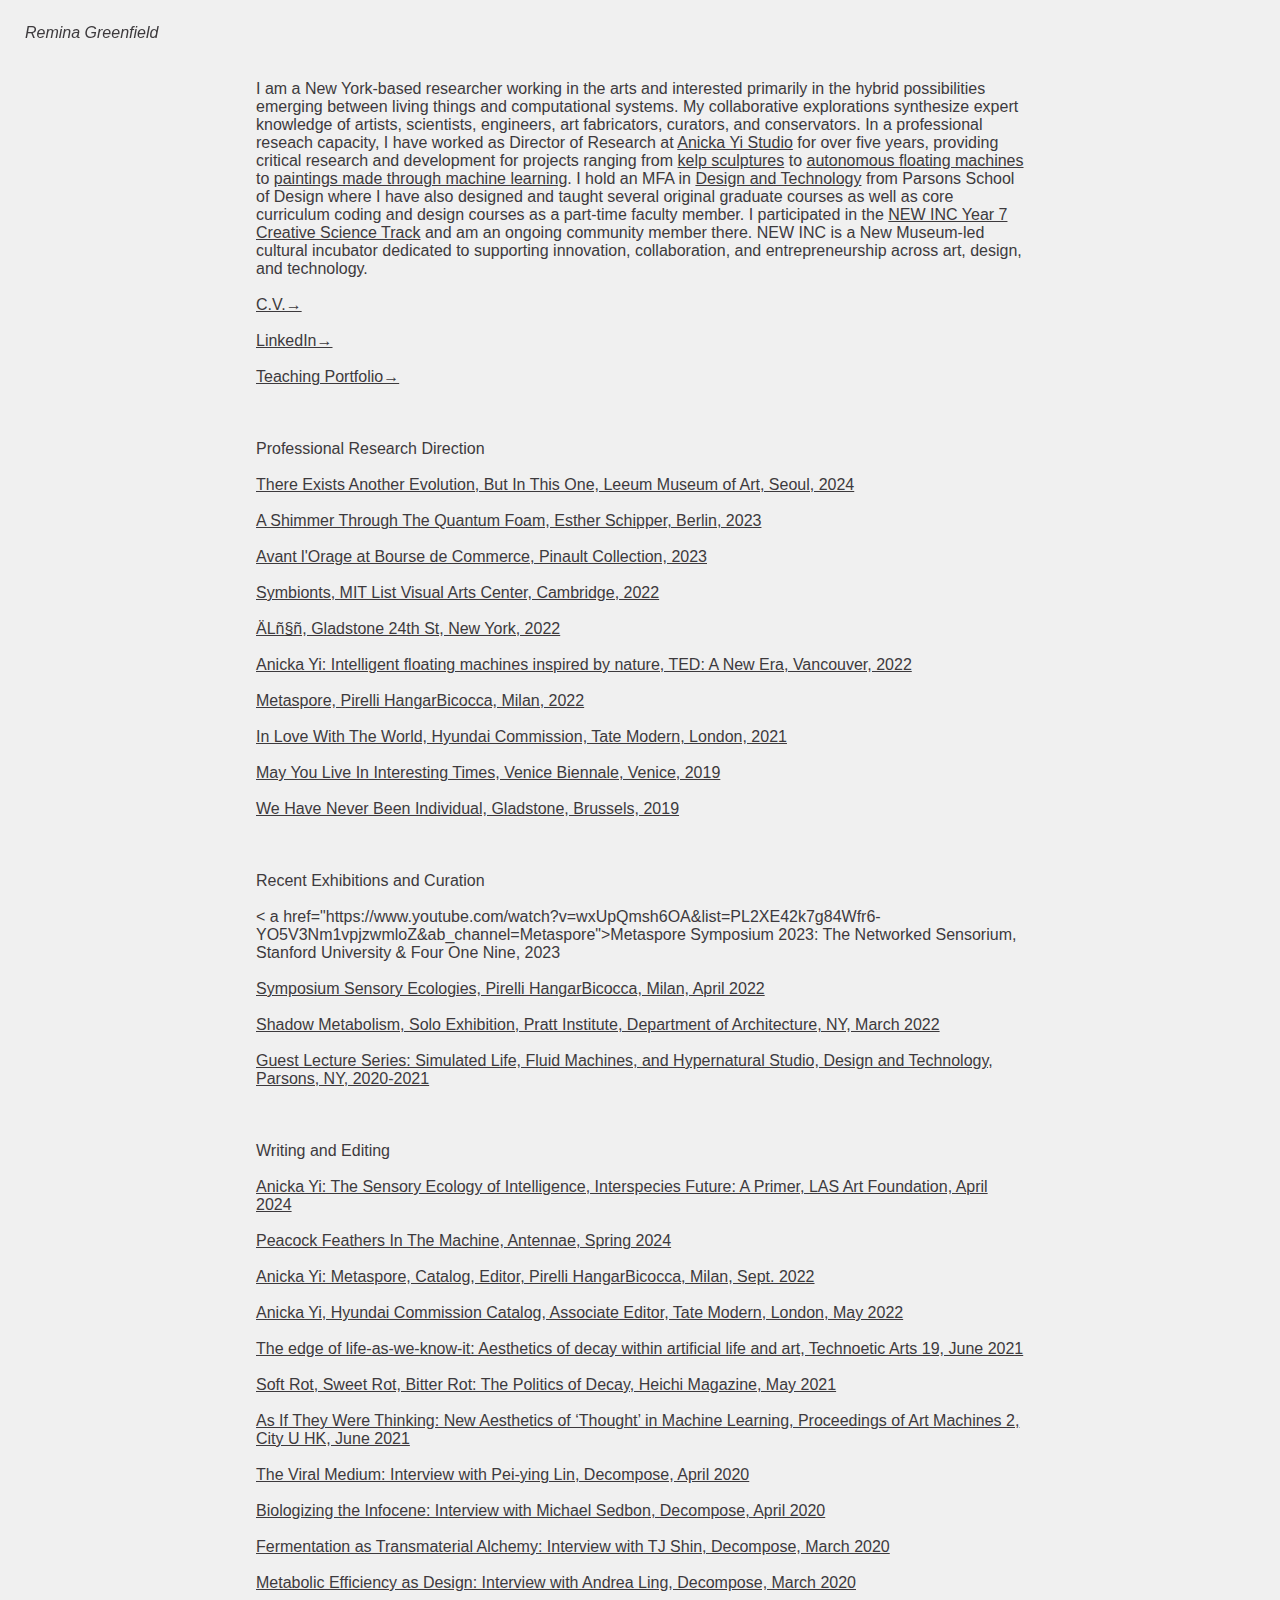
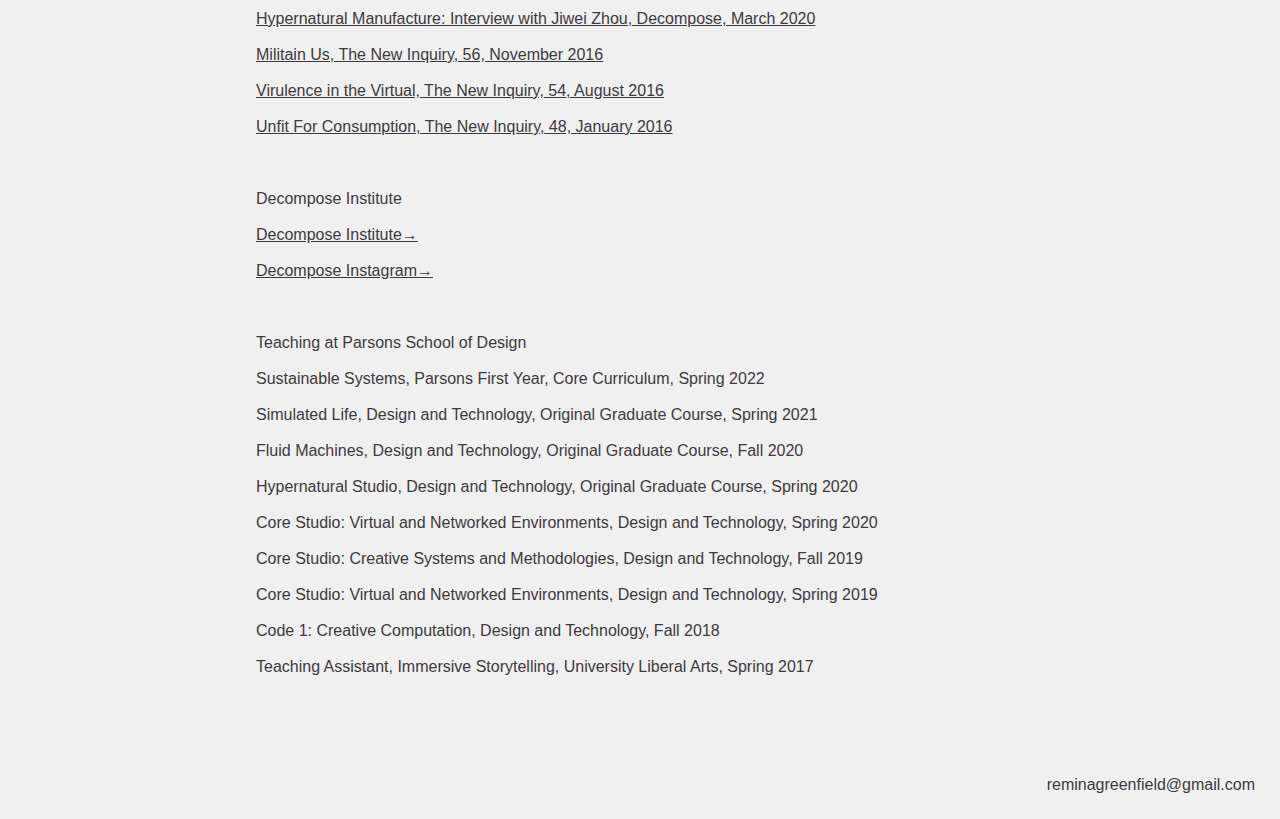
==== commit 7a161bd6: "Added Metaspore Symposium to curation section" ====
--- a/index.html
+++ b/index.html
@@ -81,6 +81,8 @@
                 <br><br>
                 Recent Exhibitions and Curation
                 <br><br>
+                < a href="https://www.youtube.com/watch?v=wxUpQmsh6OA&list=PL2XE42k7g84Wfr6-YO5V3Nm1vpjzwmloZ&ab_channel=Metaspore">Metaspore Symposium 2023: The Networked Sensorium, Stanford University & Four One Nine, 2023</a>
+                <br><br>
                 <a href="https://pirellihangarbicocca.org/en/event/symposium-sensory-ecologies/">Symposium Sensory Ecologies, Pirelli HangarBicocca, Milan, April 2022</a>
                 <br><br>
                 <a href="https://architecture.pratt.edu/articles/decompose-shadowmeta-mar22">Shadow Metabolism, Solo Exhibition, Pratt Institute, Department of Architecture, NY, March 2022</a>
@@ -89,6 +91,10 @@
                 <br><br>
                 <br><br>
                 Writing and Editing
+                <br><br>
+                <a href="https://www.las-art.foundation/explore/interspecies-future-a-primer">Anicka Yi: The Sensory Ecology of Intelligence, Interspecies Future: A Primer, LAS Art Foundation, April 2024</a>
+                <br><br>
+                <a href="https://drive.google.com/file/d/19IFtqVMp_fcPD_q4J_4Q5_eebHTvR7hA/view?usp=sharing">Peacock Feathers In The Machine, Antennae, Spring 2024</a>
                 <br><br>
                 <a href="https://pirellihangarbicocca.org/en/product/anicka-yi-metaspore/">Anicka Yi: Metaspore, Catalog, Editor, Pirelli HangarBicocca, Milan, Sept. 2022</a>
                 <br><br>    
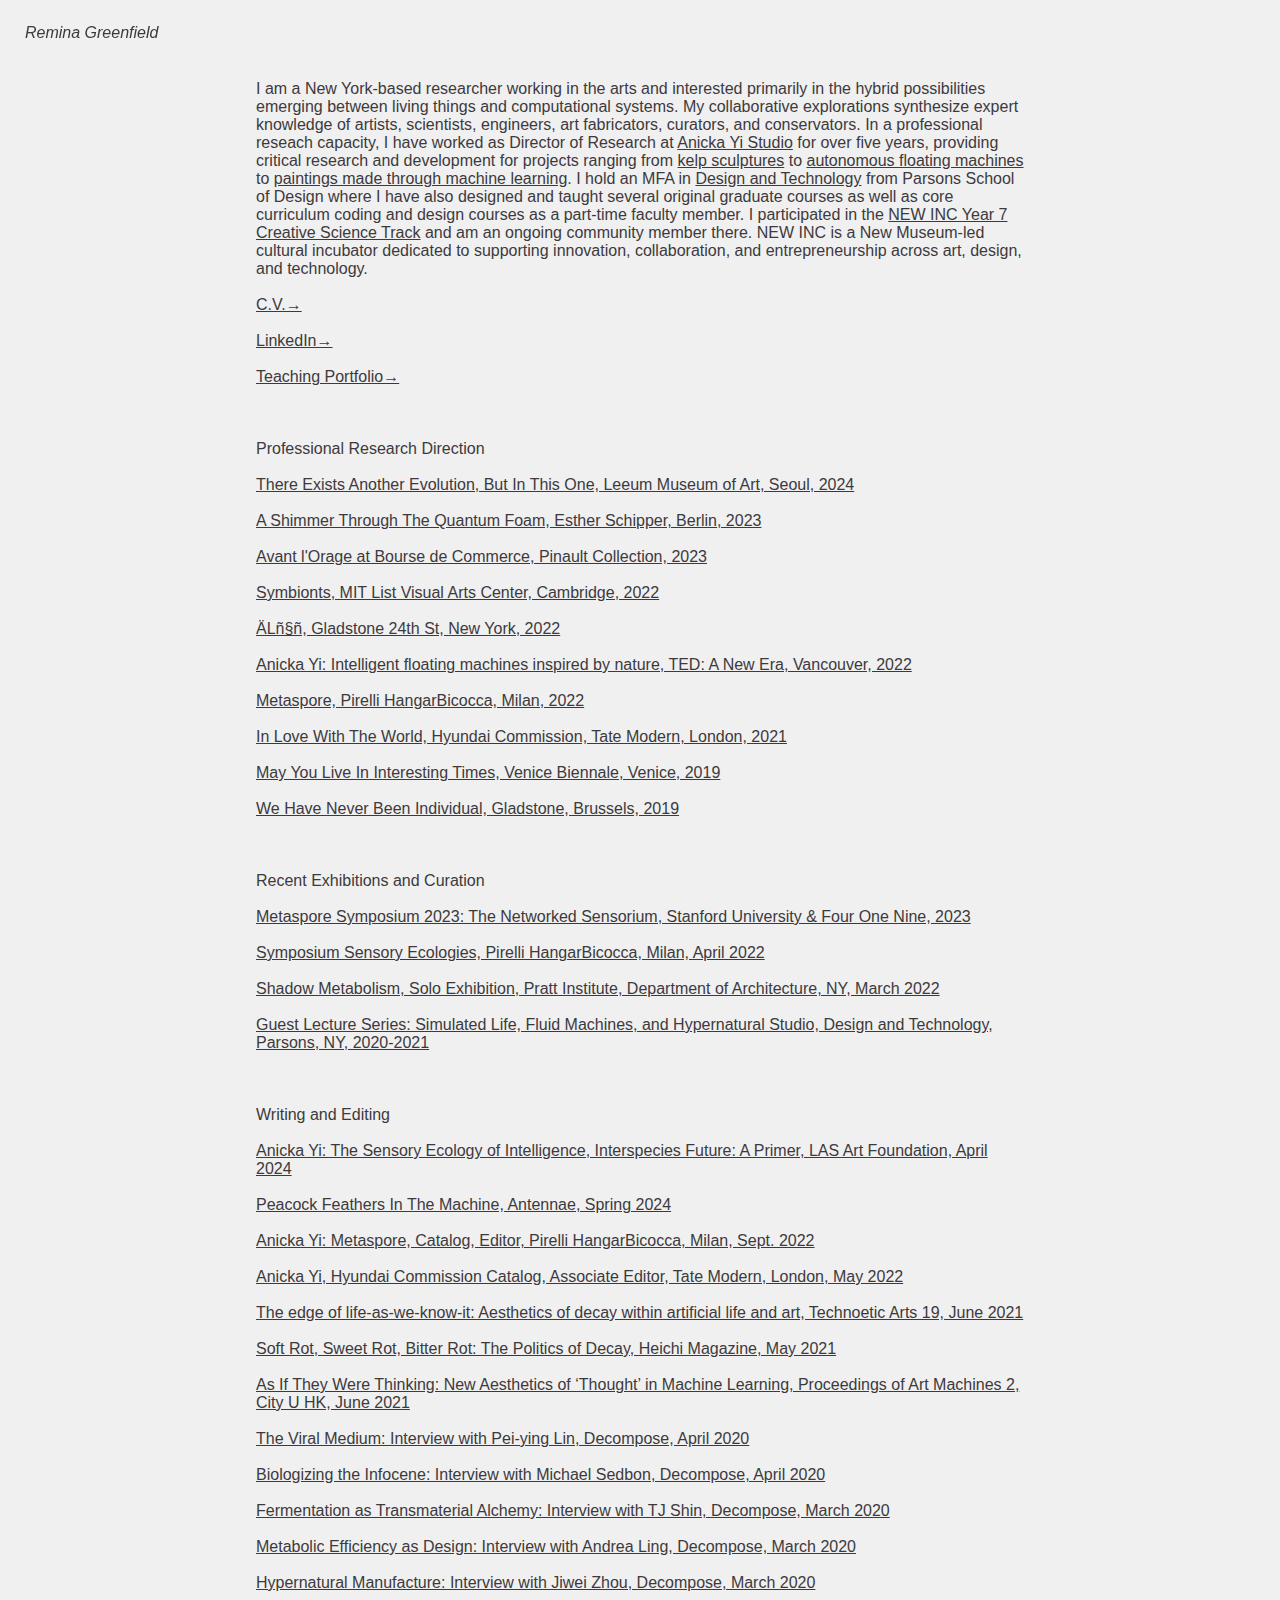
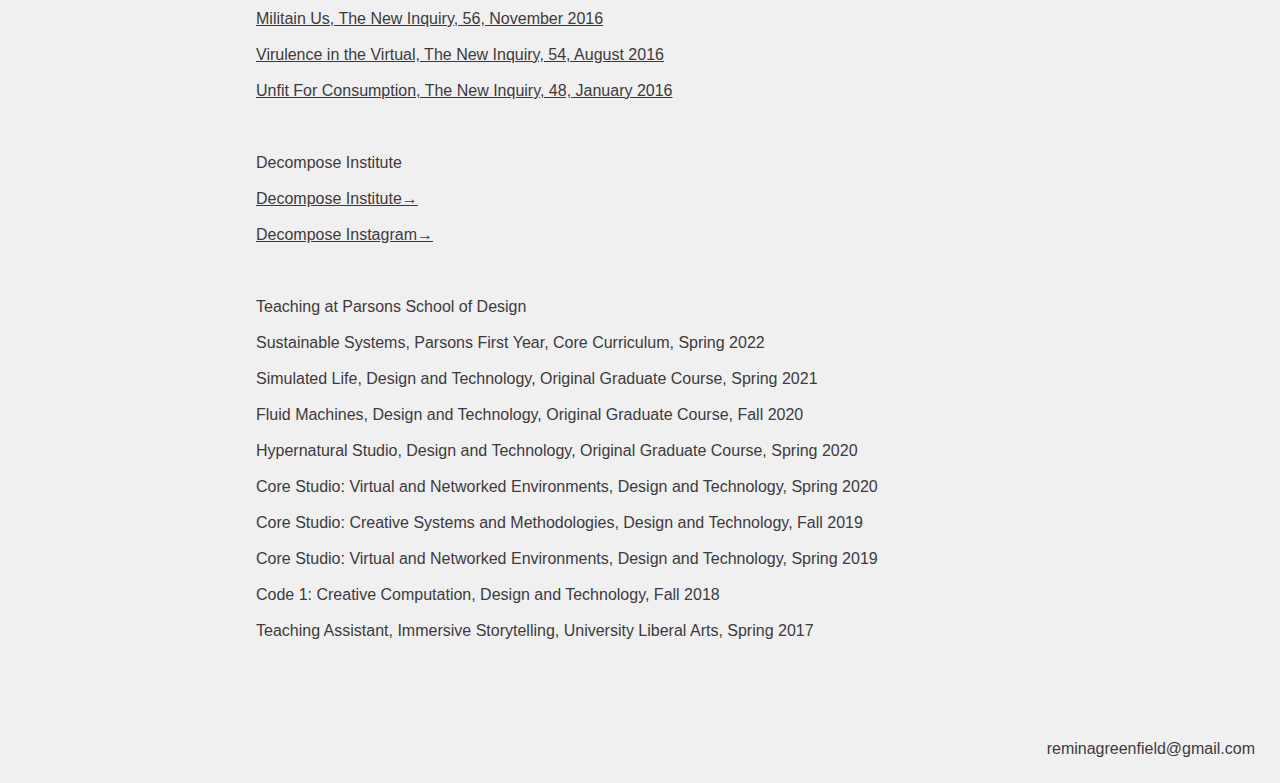
==== commit 983c3760: "Fix broken hyperlink" ====
--- a/index.html
+++ b/index.html
@@ -58,7 +58,7 @@
                 <br><br>
                 Professional Research Direction
                 <br><br>
-                <a href="https://www.youtube.com/watch?v=0Fjt8I14xeI&t=1s&ab_channel=%EB%A6%AC%EC%9B%80%EB%AF%B8%EC%88%A0%EA%B4%80">There Exists Another Evolution, But In This One, Leeum Museum of Art, Seoul, 2024</a>
+                <a href="https://youtu.be/0Fjt8I14xeI?si=RJBfB4h2daUDlWi9">There Exists Another Evolution, But In This One, Leeum Museum of Art, Seoul, 2024</a>
                 <br><br>
                 <a href="https://www.estherschipper.com/exhibitions/1221-a-shimmer-through-the-quantum-foam-anicka-yi/">A Shimmer Through The Quantum Foam, Esther Schipper, Berlin, 2023</a>
                 <br><br>
@@ -81,7 +81,7 @@
                 <br><br>
                 Recent Exhibitions and Curation
                 <br><br>
-                < a href="https://www.youtube.com/watch?v=wxUpQmsh6OA&list=PL2XE42k7g84Wfr6-YO5V3Nm1vpjzwmloZ&ab_channel=Metaspore">Metaspore Symposium 2023: The Networked Sensorium, Stanford University & Four One Nine, 2023</a>
+                <a href="https://youtube.com/playlist?list=PL2XE42k7g84Wfr6-YO5V3Nm1vpjzwmloZ&si=Sr_UXscIHWtyrnMf">Metaspore Symposium 2023: The Networked Sensorium, Stanford University & Four One Nine, 2023</a>
                 <br><br>
                 <a href="https://pirellihangarbicocca.org/en/event/symposium-sensory-ecologies/">Symposium Sensory Ecologies, Pirelli HangarBicocca, Milan, April 2022</a>
                 <br><br>
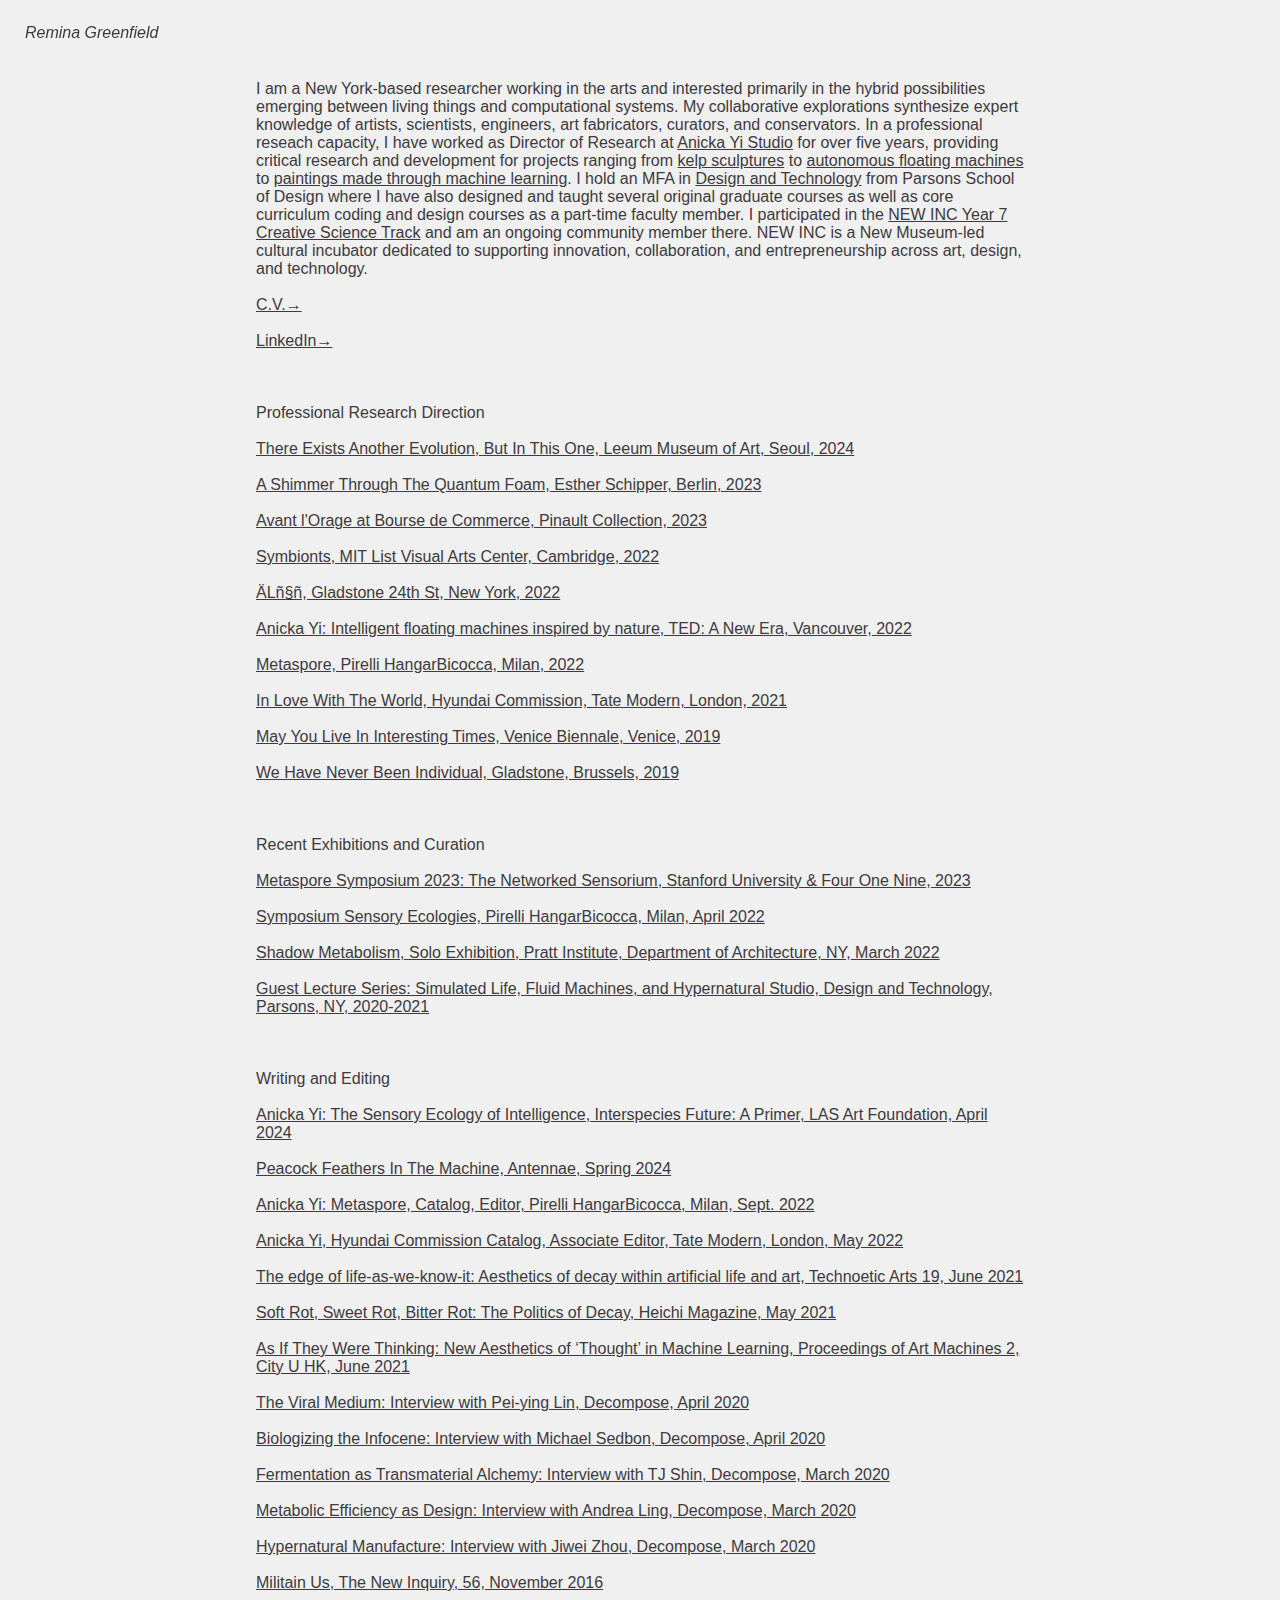
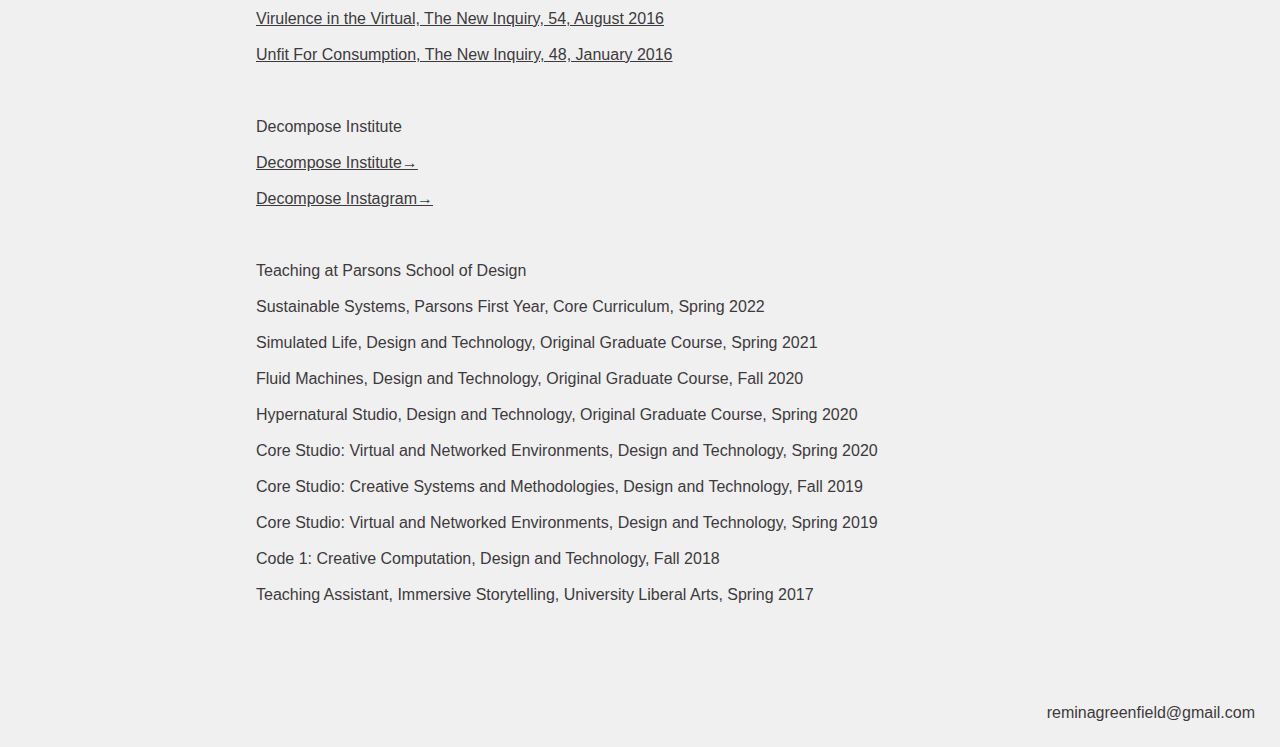
==== commit 5309b643: "Fix CV link" ====
--- a/index.html
+++ b/index.html
@@ -49,11 +49,9 @@
                 I hold an MFA in <a href="https://www.newschool.edu/parsons/mfa-design-technology/">Design and Technology</a> from Parsons School of Design where I have also designed and taught several original graduate courses as well as core curriculum coding and design courses as a part-time faculty member.
                 I participated in the <a href="https://www.newinc.org/year-7">NEW INC Year 7 Creative Science Track</a> and am an ongoing community member there. NEW INC is a New Museum-led cultural incubator dedicated to supporting innovation, collaboration, and entrepreneurship across art, design, and technology.
                 <br><br>
-                <a href="https://drive.google.com/file/d/1fj8oD3O3RpC8ng7HRW1y7x3mGQUVHlrK/view?usp=sharing">C.V.→</a>
+                <a href="https://drive.google.com/file/d/1P6Ifr2oynOVH9Kwvb5VRERgHIiPK7cJ8/view?usp=sharing">C.V.→</a>
                 <br><br>
                 <a href="https://www.linkedin.com/in/reminagreenfield">LinkedIn→</a>
-                <br><br>
-                <a href="https://docs.google.com/presentation/d/1k0mfNml-UlmFWsrecyf1igrNXs5mOjM-q1LFuvQNvGc/edit?usp=sharing">Teaching Portfolio→</a>
                 <br><br>
                 <br><br>
                 Professional Research Direction
